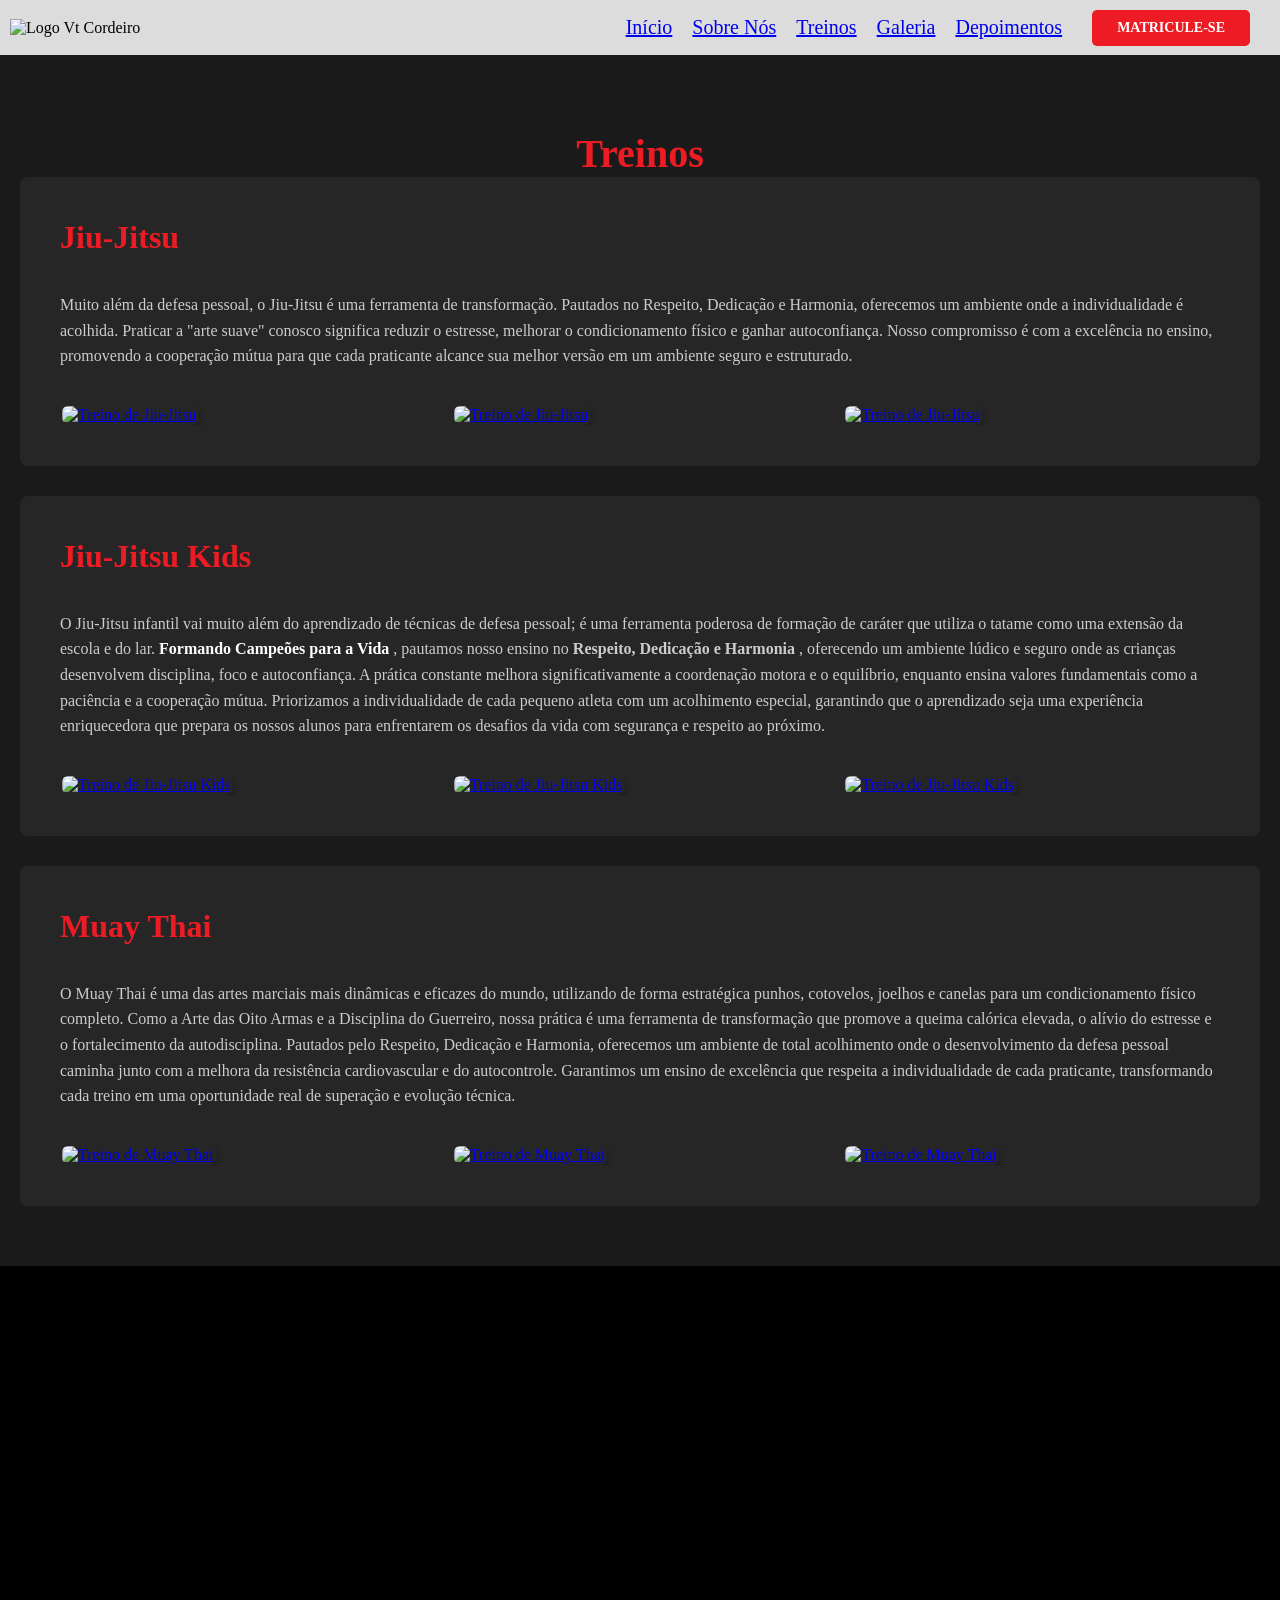
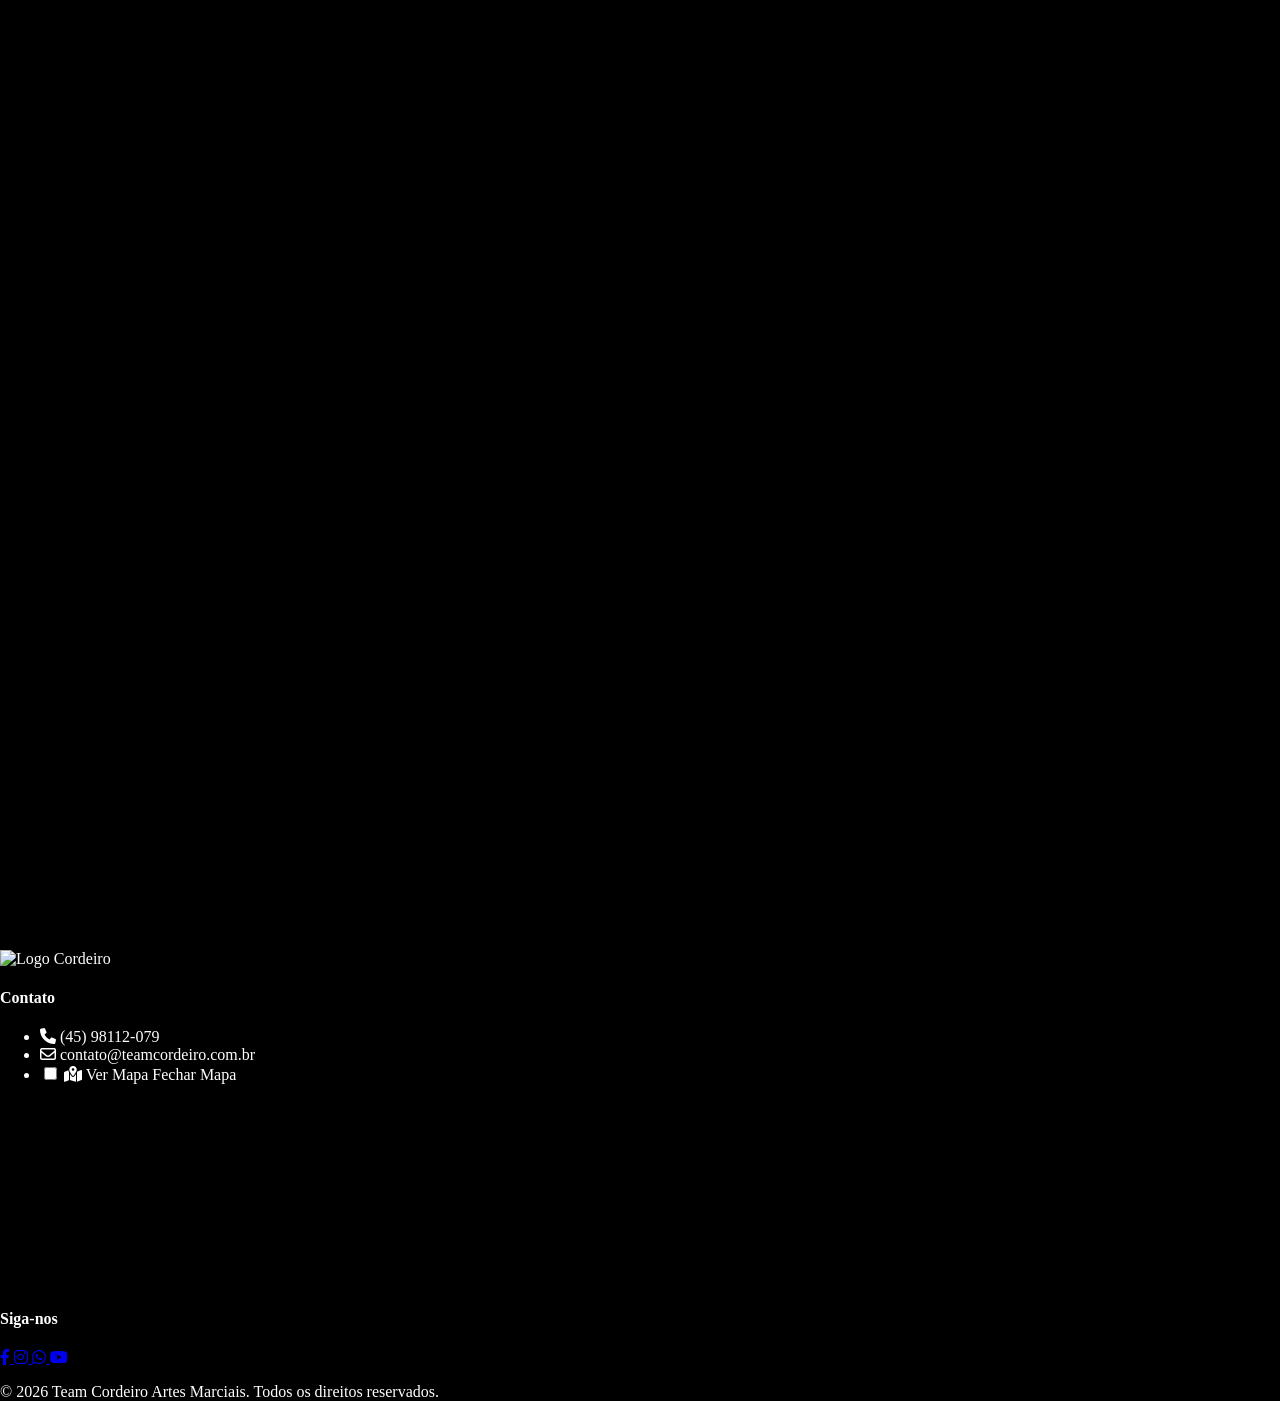
==== page/treinos.html @ 58fad4c8 "guardar" ====
<!DOCTYPE html>
<html lang="en">

<head>
    <meta charset="UTF-8">
    <meta name="viewport" content="width=device-width, initial-scale=1.0">
    <title>Cordeiro Artes Marciais | Jiu-Jitsu & Muay Thai</title>
    <link rel="stylesheet" href="../css/style.css">
    <link rel="stylesheet" href="../css/reset.css">
    <link rel="stylesheet" href="../css/header.css">
    <link rel="stylesheet" href="../css/Footer.css">
    <link rel="stylesheet" href="https://cdn.jsdelivr.net/npm/bootstrap-icons@1.13.1/font/bootstrap-icons.min.css">
    <link rel="stylesheet" href="https://cdnjs.cloudflare.com/ajax/libs/font-awesome/6.0.0-beta3/css/all.min.css">
</head>


<body>
    <header class="header">
        <div class="logo">
            <img class="logo-pc" src="../css/imag/logo-sinfondo-horizontal.png" alt="Logo Vt Cordeiro">
            <img class="logo-mobile" src="../css/imag/logo-sinfondo.png" alt="">
        </div>
        <a href="https://docs.google.com/forms/d/e/1FAIpQLSfif3gMCPTQ-SCYz8BSiuObD-jfF6Jff7Tzp3gYptT61HIIng/viewform?usp=header"
            target="_blank" class="btn-matricula btn-matricula-mobile">Matricule-se</a>
        <button class="menu-open" id="menu"><i class="bi bi-list"></i></button>
        <nav class="nav">
            <button class="menu-close" id="menu-close"><i class="bi bi-x-circle-fill"></i></button>
            <ul class="menu">
                <li><a href="../index.html">Início</a></li>
                <li><a href="sobre-nos.html">Sobre Nós</a>
                    <ul class="sub-menu">
                        <li><a href="sobre-nos.html#historia">História</a></li>
                        <li><a href="sobre-nos.html#profesores">Professores</a></li>
                    </ul>
                </li>
                <li><a href="treinos.html">Treinos</a>
                    <ul class="sub-menu">
                        <li><a href="treinos.html#jiujitsu">Jiu-Jitsu</a></li>
                        <li><a href="treinos.html#jiujitsu-kids">Jiu-Jitsu Kids</a></li>
                        <li><a href="treinos.html#muay-thai">Muay Thai</a></li>
                    </ul>
                </li>
                <li><a href="galeria.html">Galeria</a></li>
                <li><a href="depoimentos.html">Depoimentos</a></li>
            </ul>
            <a href="https://docs.google.com/forms/d/e/1FAIpQLSfif3gMCPTQ-SCYz8BSiuObD-jfF6Jff7Tzp3gYptT61HIIng/viewform?usp=header"
                target="_blank" class="btn-matricula">Matricule-se</a>
        </nav>
    </header>

    <section id="treinos">
        <h2 class="treino-titulo">Treinos</h2>

        <div id="jiujitsu" class="aula-contenedor">
            <h3>Jiu-Jitsu</h3>
            <p>Muito além da defesa pessoal, o Jiu-Jitsu é uma ferramenta de transformação. Pautados no Respeito,
                Dedicação e Harmonia, oferecemos um ambiente onde a individualidade é acolhida. Praticar a "arte suave"
                conosco significa reduzir o estresse, melhorar o condicionamento físico e ganhar autoconfiança. Nosso
                compromisso é com a excelência no ensino, promovendo a cooperação mútua para que cada praticante alcance
                sua melhor versão em um ambiente seguro e estruturado.</p>
            <div class="galeria-aulas">
                <a href="galeria.html" class="enlace-foto-galeria">
                    <img src="../css/imag/adultos1.jpeg" alt="Treino de Jiu-Jitsu">
                    <div class="overlay-click"><span>Ver Galería</span></div>
                </a>
                <a href="galeria.html" class="enlace-foto-galeria">
                    <img src="../css/imag/adulto2.jpeg" alt="Treino de Jiu-Jitsu">
                    <div class="overlay-click"><span>Ver Galería</span></div>
                </a>
                <a href="galeria.html" class="enlace-foto-galeria">
                    <img src="../css/imag/adulto7.jpeg" alt="Treino de Jiu-Jitsu">
                    <div class="overlay-click"><span>Ver Galería</span></div>
                </a>
            </div>
        </div>

        <div id="jiujitsu-kids" class="aula-contenedor">
            <h3>Jiu-Jitsu Kids</h3>
            <p>O Jiu-Jitsu infantil vai muito além do aprendizado de técnicas de defesa pessoal; é uma ferramenta
                poderosa de formação de caráter que utiliza o tatame como uma extensão da escola e do lar.
                <strong>Formando
                    Campeões para a Vida </strong>, pautamos nosso ensino no <b>Respeito, Dedicação e Harmonia </b>,
                oferecendo um ambiente
                lúdico e seguro onde as crianças desenvolvem disciplina, foco e autoconfiança. A prática constante
                melhora significativamente a coordenação motora e o equilíbrio, enquanto ensina valores fundamentais
                como a paciência e a cooperação mútua. Priorizamos a individualidade de cada pequeno atleta com um
                acolhimento especial, garantindo que o aprendizado seja uma experiência enriquecedora que prepara os
                nossos alunos para enfrentarem os desafios da vida com segurança e respeito ao próximo.
            </p>
            <div class="galeria-aulas">
                <a href="galeria.html" class="enlace-foto-galeria">
                    <img src="../css/imag/kids5.jpeg" alt="Treino de Jiu-Jitsu Kids">
                    <div class="overlay-click"><span>Ver Galería</span></div>
                </a>
                <a href="galeria.html" class="enlace-foto-galeria">
                    <img src="../css/imag/kids2.jpeg" alt="Treino de Jiu-Jitsu Kids">
                    <div class="overlay-click"><span>Ver Galería</span></div>
                </a>
                <a href="galeria.html" class="enlace-foto-galeria">
                    <img src="../css/imag/kids1.jpeg" alt="Treino de Jiu-Jitsu Kids">
                    <div class="overlay-click"><span>Ver Galería</span></div>
                </a>
            </div>
        </div>

        <div id="muay-thai" class="aula-contenedor">
            <h3>Muay Thai</h3>
            <p>O Muay Thai é uma das artes marciais mais dinâmicas e eficazes do mundo, utilizando de forma estratégica
                punhos, cotovelos, joelhos e canelas para um condicionamento físico completo. Como a Arte das Oito Armas
                e a Disciplina do Guerreiro, nossa prática é uma ferramenta de transformação que promove a queima
                calórica elevada, o alívio do estresse e o fortalecimento da autodisciplina. Pautados pelo Respeito,
                Dedicação e Harmonia, oferecemos um ambiente de total acolhimento onde o desenvolvimento da defesa
                pessoal caminha junto com a melhora da resistência cardiovascular e do autocontrole. Garantimos um
                ensino de excelência que respeita a individualidade de cada praticante, transformando cada treino em uma
                oportunidade real de superação e evolução técnica.</p>
            <div class="galeria-aulas">
                <a href="galeria.html" class="enlace-foto-galeria">
                    <img src="../css/imag/muay1.jpeg" alt="Treino de Muay Thai">
                    <div class="overlay-click"><span>Ver Galería</span></div>
                </a>
                <a href="galeria.html" class="enlace-foto-galeria">
                    <img src="../css/imag/muay1 (2).jpeg" alt="Treino de Muay Thai">
                    <div class="overlay-click"><span>Ver Galería</span></div>
                </a>
                <a href="galeria.html" class="enlace-foto-galeria">
                    <img src="../css/imag/muay3.jpeg" alt="Treino de Muay Thai">
                    <div class="overlay-click"><span>Ver Galería</span></div>
                </a>
            </div>
        </div>
    </section>

    <footer class="footer-principal">
        <div class="footer-grid">
            <div class="footer-col">
                <!-- Sello de Calidad Animado -->
                <div class="selo-wrapper">
                    <svg viewBox="0 0 200 200" class="selo-text-svg">
                        <path id="circlePath" d="M 100, 100 m -75, 0 a 75,75 0 1,1 150,0 a 75,75 0 1,1 -150,0"
                            fill="transparent" />
                        <text>
                            <textPath xlink:href="#circlePath">
                                • Cordeiro Artes Marciais • Jiu-jitsu & Muay Thai
                            </textPath>
                        </text>
                    </svg>
                    <div class="selo-logo-centro">
                        <img src="../css/imag/logo-sinfondo.png" alt="Logo Cordeiro">
                    </div>
                </div>
            </div>
            <div class="footer-col">
                <h4>Contato</h4>
                <ul class="lista-contacto">
                    <li><i class="fas fa-phone"></i> (45) 98112-079</li>
                    <li><i class="far fa-envelope"></i> contato@teamcordeiro.com.br</li>
                    <li>
                        <div class="mapa-interactivo">
                            <input type="checkbox" id="check-mapa" class="mapa-check">

                            <label for="check-mapa" class="btn-mapa-toggle">
                                <i class="fas fa-map-marked-alt"></i>
                                <span class="txt-abrir">Ver Mapa</span>
                                <span class="txt-cerrar">Fechar Mapa</span>
                            </label>

                            <div class="mapa-desplegable">
                                <iframe
                                    src="https://www.google.com/maps/embed?pb=!1m18!1m12!1m3!1d3620.8443560590833!2d-53.4619!3d-24.9572!2m3!1f0!2f0!3f0!3m2!1i1024!2i768!4f13.1!3m3!1m2!1s0x0%3A0x0!2zMjTCsDU3JzI1LjkiUyA1M8KwMjcnNDIuOCJX!5e0!3m2!1spt-BR!2sbr!4v1711545600000!5m2!1spt-BR!2sbr"
                                    width="100%" height="200" style="border:0;" allowfullscreen="" loading="lazy">
                                </iframe>
                            </div>
                    </li>
                </ul>
            </div>

            <div class="footer-col">
                <h4>Siga-nos</h4>
                <div class="redes-sociales-iconos">
                    <a href="https://www.facebook.com" target="_blank" class="social-icon fb" title="Facebook">
                        <i class="fab fa-facebook-f"></i>
                    </a>
                    <a href="https://www.instagram.com/cordeiro_artes_marciais?utm_source=ig_web_button_share_sheet&igsh=ZDNlZDc0MzIxNw=="
                        target="_blank" class="social-icon ig" title="Instagram">
                        <i class="fab fa-instagram"></i>
                    </a>
                    <a href="https://wa.me/554598112079" target="_blank" class="social-icon wa" title="WhatsApp">
                        <i class="fab fa-whatsapp"></i>
                    </a>
                    <a href="https://www.youtube.com" target="_blank" class="social-icon yt" title="YouTube">
                        <i class="fab fa-youtube"></i>
                    </a>
                </div>
            </div>
        </div>

        </div>
        <div class="footer-bottom">
            <p>© 2026 Team Cordeiro Artes Marciais. Todos os direitos reservados.</p>
        </div>
    </footer>
    <div id="visor-imagenes" class="visor-oculto">
        <span class="cerrar-visor">&times;</span>
        <div id="contenedor-contenido-ampliado"></div>
    </div>

    <script src="../javaScript.js"></script>
</body>

</html>
---- css/style.css ----
html,
body {
    margin: 0;
    padding: 0;
    width: 100%;
    height: 100%;
}

body {
    background-color: #000;
    color: #fff;
}

/* Importação no topo do seu style.css */
@import url('https://fonts.googleapis.com/css2?family=Montserrat:wght@300;700&display=swap');

/* hero */
.hero-alinhado {
    position: relative;
    width: 100%;
    height: 90vh;
    /* Mantém a altura da seção */
    display: flex;
    flex-direction: column;
    justify-content: flex-start;
    /* Alinha o conteúdo ao topo */
    align-items: center;
    text-align: center;
    overflow: hidden;
    color: #ffffff;

    /* VARIÁVEL DE OPACIDADE (Ajuste o quanto escuro você quer) */
    --opacidad-negro: 0.6;
    /* 0.0 é totalmente transparente, 1.0 é totalmente preto */

    /* Define a imagem de fundo diretamente no container */
    background-image: linear-gradient(rgba(0, 0, 0, var(--opacidad-negro)),
            rgba(0, 0, 0, var(--opacidad-negro))),
        url("../css/imag/header-foto2.jpeg");
    /* Caminho da sua imagem */

    background-size: cover;
    background-position: center bottom;
    /* Centraliza a imagem e ALINHA O FUNDO COM O RODAPÉ */
    background-repeat: no-repeat;
}

/* Garante que o conteúdo fique no topo */
.hero-alinhado .hero-content {
    position: relative;
    z-index: 2;
    /* Fica acima do gradiente */
    padding: 10px;
    margin-top: 40px;
    /* Ajuste manual para descer os textos do topo da janela */
}

.hero h1 {
    font-size: 3.5rem;
    /* Título bem grande */
    font-weight: 700;
    text-transform: uppercase;
    margin-bottom: 1rem;
    margin: 0 20px;
    color: white;
    text-shadow: 2px 2px 10px rgba(0, 0, 0, 0.8);
}


.hero p {
    font-size: 1.25rem;
    margin-bottom: 2rem;
    margin-top: 10px;
}

/* Estilo do botão (Mantém o seu original) */
.btn-secondary {
    background-color: transparent;
    color: white;
    border: 2px solid white;
    padding: 12px 30px;
    border-radius: 5px;
    text-decoration: none;
    font-weight: bold;
    text-transform: uppercase;
    font-size: 16px;
    transition: all 0.3s ease;
    display: inline-block;
}

.btn-secondary:hover {
    background-color: #ed1c24;
    color: white;
    border: 2px solid #ed1c24;
}

.btns {
    margin-top: 30px;
}

/* Estilos para la sección de Aulas */
#treinos {
    padding: 30px 20px;
    background-color: #1a1a1a;
    color: #fff;
}

#treinos h2 {
    text-align: center;
    font-size: 2.5rem;
    margin-bottom: 0px;
    color: #ed1c24;
}

.treino-titulo {
    margin-bottom: 50px;
    margin-top: 100px;
}

.aula-contenedor {
    background-color: #262626;
    padding: 10px 40px 40px 40px;
    margin-bottom: 30px;
    border-radius: 8px;
    display: flex;
    flex-direction: column;
}

.aula-contenedor h3 {
    font-size: 2rem;
    color: #ed1c24;
    margin-bottom: 20px;
}

.aula-contenedor p {
    font-size: 1rem;
    line-height: 1.6;
    color: #ccc;
    margin-bottom: 15px;
}

.aula-contenedor p strong {
    color: #fff;
}

/* =========================================
   GALERIA DE FOTOS (AULAS)
   ========================================= */
.galeria-aulas {
    display: grid;
    grid-template-columns: repeat(auto-fit, minmax(150px, 1fr));
    /* Reduzido para fotos menores */
    gap: 15px;
    margin-top: 20px;
    order: 1;
}

.galeria-aulas img {
    width: 100%;
    /* Reduzido para fotos menores */
    height: auto;
    aspect-ratio: 3 / 2;
    /* Define uma proporção de câmera padrão, evitando cortes excessivos */
    object-fit: cover;
    /* Garante que a imagem preencha o espaço sem distorcer */
    border-radius: 8px;
    border: 2px solid transparent;
    transition: transform 0.4s ease, border-color 0.4s ease;
    cursor: pointer;
    box-shadow: 0 4px 6px rgba(0, 0, 0, 0.3);
}

.galeria-aulas img:hover {
    transform: scale(1.05);
    border-color: #ed1c24;
    z-index: 2;
    position: relative;
}

/* Estilos para o link com overlay na galeria */
.enlace-foto-galeria {
    position: relative;
    display: block;
    overflow: hidden;
    border-radius: 8px;
}

.overlay-click {
    position: absolute;
    top: 0;
    left: 0;
    width: 100%;
    height: 100%;
    background: rgba(237, 28, 36, 0.7);
    display: flex;
    justify-content: center;
    align-items: center;
    opacity: 0;
    transition: opacity 0.3s ease;
}

.enlace-foto-galeria:hover .overlay-click {
    opacity: 1;
}

.overlay-click span {
    color: #fff;
    font-weight: bold;
    text-transform: uppercase;
    font-size: 0.7rem;
    border: 1px solid #fff;
    padding: 4px 8px;
}

/* =========================================
   ESTILOS DEL VISOR CENTRADO (LIGHTBOX)
   ========================================= */
#visor-imagenes {
    position: fixed;
    top: 0;
    left: 0;
    width: 100%;
    height: 100%;
    background-color: rgba(0, 0, 0, 0.9);
    /* Fondo muy oscuro */
    z-index: 9999;
    /* Por encima de todo */
    display: flex;
    justify-content: center;
    align-items: center;

    /* Animación de entrada */
    opacity: 0;
    pointer-events: none;
    transition: opacity 0.4s ease;
}

/* Clase que se activa con JS para mostrarlo */
#visor-imagenes.activo {
    opacity: 1;
    pointer-events: auto;
}

#visor-imagenes img {
    max-width: 90%;
    max-height: 90vh;
    border-radius: 8px;
    box-shadow: 0 0 30px rgba(237, 28, 36, 0.4);
    /* Brillo rojo alrededor de la foto */

    /* Efecto de zoom al abrir */
    transform: scale(0.8);
    transition: transform 0.4s cubic-bezier(0.25, 0.46, 0.45, 0.94);
}

#visor-imagenes.activo img {
    transform: scale(1);
}

.cerrar-visor {
    position: absolute;
    top: 20px;
    right: 40px;
    color: #fff;
    font-size: 50px;
    font-weight: bold;
    cursor: pointer;
    transition: color 0.3s ease;
}

.cerrar-visor:hover {
    color: #ed1c24;
}

/* RESPONSIVIDADE */
@media (max-width: 480px) {

    .galeria-aulas {
        grid-template-columns: 1fr;
    }
}

/* =========================================
   ESTILOS GERAIS DA SEÇÃO SOBRE NÓS
   ========================================= */

#sobre-nos {
    padding: 60px 20px;
    background-color: #000;
    color: #fff;
    text-align: center;
    background-image: url('./imag/fondo-sobre-nos.png');
    background-size: cover;
    background-position: center;
    position: relative;
}

#sobre-nos::before {
    content: '';
    position: absolute;
    top: 0;
    left: 0;
    width: 100%;
    height: 100%;
    background-color: rgba(0, 0, 0, 0.7);
    z-index: 0;
}

#sobre-nos>* {
    position: relative;
    z-index: 1;
}

#sobre-nos h2 {
    font-size: 2.5rem;
    color: #ed1c24;
    /* Vermelho da marca */
    margin-bottom: 10px;
}

.intro-sobre {
    font-size: 1.1rem;
    color: #ccc;
    margin-bottom: 50px;
    max-width: 600px;
    margin-left: auto;
    margin-right: auto;
}

/* =========================================
   HISTORIA BOX (Con efecto de cambio de fondo)
   ========================================= */
.historia-box {
    background-color: transparent;
    padding: 40px;
    margin-bottom: 0px;
    width: 100%;
    max-width: 1000px;
    margin-left: auto;
    margin-right: auto;
    box-sizing: border-box;
    /* Garante que o padding não aumente a largura total do box */

}

.historia-box h3 {
    font-size: 2rem;
    color: #fff;
    margin-bottom: 0px;
    text-align: left;
}

/* El título cambia a blanco para que se lea bien sobre el fondo rojo */
.historia-box:hover h3 {
    color: #ed1c24;
    /* Mantém o título vermelho para contraste */
    cursor: pointer;
}

.historia-box p {
    font-size: 1rem;
    line-height: 1.8;
    color: #ccc;
    margin-bottom: 0;
    padding-bottom: 0;
    text-align: justify;
    transition: all 0.5s ease;
}

/* El texto se vuelve blanco puro y más nítido en el hover */
.historia-box:hover p {
    color: #fff;
}

main {
    margin-top: 50px;
}


/* =========================================
   CONTAINER E CARDS COM EFEITO HOVER
   ========================================= */
.container-hover {
    width: 100%;
    max-width: 1000px;
    /* Largura máxima do container */
    position: relative;
    display: flex;
    justify-content: space-between;
    /* Espaçamento entre os cards */
    gap: 30px;
    /* Distância entre os cards */
    margin: 0 auto;
    /* Centraliza o container */
}

.card-hover {
    position: relative;
    cursor: pointer;
    flex: 1;
    /* Faz os cards dividirem o espaço igualmente */
    min-width: 300px;
    /* Largura mínima do card */
}

.card-hover .face-hover {
    width: 100%;
    height: 200px;
    /* Altura de cada face */
    transition: 0.5s;
    border-radius: 8px;
    /* Bordes suaves modernos */
    overflow: hidden;
    /* Garante que o conteúdo não saia */
}

/* --- FACE 1: O LADO QUE APARECE PRIMEIRO --- */
.card-hover .face-hover.face1 {
    position: relative;
    background: #fff;
    /* Preto profundo para contraste */
    display: flex;
    justify-content: center;
    align-items: center;
    z-index: 1;
    transform: translateY(100px);
    /* Posição inicial (deslocada) */
    box-shadow: 0 10px 30px rgba(0, 0, 0, 0.5);
}

/* EFEITO AO PASSAR O MOUSE (FACE 1 SOBE) */
.card-hover:hover .face-hover.face1 {
    background: #fff;
    /* Branco */
    transform: translateY(0);
}

.card-hover .face-hover.face1 .content-hover {
    opacity: 0.9;
    /* Opacidade inicial (apagado) */
    transition: 0.5s;
    width: 100%;
}

.card-hover:hover .face-hover.face1 .content-hover {
    opacity: 1;
    /* Opacidade total no hover */
}

/* Estilos para o Ícone/Imagem na FACE 1 */
.icone-box {
    width: 100%;
    height: 100px;
    /* Espaço para o ícone */
    margin-bottom: 10px;
    display: flex;
    justify-content: center;
    align-items: center;
}

/* APLICAÇÃO DAS IMAGENS EXCLUSIVAS */
.box-missao {
    background-image: url("./imag/missao.png");
    /*  foto de Missão */
    background-size: contain;
    /* Mostra a imagem inteira sem cortar */
    background-position: center;
    background-repeat: no-repeat;
}

.box-visao {
    background-image: url("./imag/visao.png");
    /* foto de Visão */
    background-size: contain;
    background-position: center;
    background-repeat: no-repeat;
}

.box-valores {
    background-image: url("./imag/valores.png");
    /* foto de Valores */
    background-size: contain;
    background-position: center;
    background-repeat: no-repeat;
}

.card-hover .face-hover.face1 .content-hover h3 {
    margin: 10px 0 0;
    padding: 0;
    color: #333;
    text-align: center;
    font-size: 1.5rem;
    text-transform: uppercase;
}


/* --- FACE 2: O LADO QUE SURGE NO HOVER --- */
.card-hover .face-hover.face2 {
    position: relative;
    background: #ed1c24;
    /* Fundo vermelho */
    display: flex;
    justify-content: center;
    align-items: center;
    padding: 20px;
    box-sizing: border-box;
    box-shadow: 0 20px 50px rgba(0, 0, 0, 0.8);
    transform: translateY(-100px);
    /* Posição inicial (deslocada) */
}

/* EFEITO AO PASSAR O MOUSE (FACE 2 DESCE) */
.card-hover:hover .face-hover.face2 {
    transform: translateY(0);
}

.card-hover .face-hover.face2 .content-hover p {
    margin: 0;
    padding: 0;
    color: #fff;
    /* Texto branco para leitura no vermelho */
    font-size: 0.9rem;
    line-height: 1.5;
}

/* Estilo do Botão na FACE 2 (Seu estilo original) */
.btn-detalhes {
    margin: 15px 0 0;
    display: inline-block;
    text-decoration: none;
    font-weight: 900;
    color: #ed1c24;
    padding: 8px 20px;
    border: 2px solid #fff;
    text-transform: uppercase;
    font-size: 0.8rem;
    transition: 0.3s;
}

.btn-detalhes:hover {
    background-color: #fff;
    color: #ed1c24;
}

/* Estilos para la sección de Profesores */
#profesores {
    padding: 60px 20px;
    background-color: #1a1a1a;
    color: #fff;
}

#profesores h2 {
    text-align: center;
    font-size: 2.5rem;
    color: #ed1c24;
    margin-bottom: 50px;
}

.profesores-contenedor {
    display: flex;
    flex-wrap: wrap;
    gap: 30px;
    justify-content: center;
    max-width: 1400px;
    margin: 0 auto;
}

.profesor-card {
    position: relative;
    flex-basis: 320px;
    height: 350px;
    border-radius: 12px;
    overflow: hidden;
    background-color: #000;
    cursor: pointer;
}

.profesor-card img {
    width: 100%;
    height: 100%;
    object-fit: cover;
    transition: transform 0.5s ease, opacity 0.5s ease;
}

.info-overlay {
    position: absolute;
    bottom: 0;
    left: 0;
    width: 100%;
    height: 100%;
    background: linear-gradient(transparent, rgba(0, 0, 0, 0.9));
    color: white;
    display: flex;
    flex-direction: column;
    justify-content: flex-end;
    padding: 20px;
    box-sizing: border-box;
    transform: translateY(100%);
    transition: transform 0.4s cubic-bezier(0.25, 0.46, 0.45, 0.94);
}

.profesor-card:hover .info-overlay {
    transform: translateY(0);
}

.profesor-card:hover img {
    transform: scale(1.05);
    opacity: 0.6;
}

.info-overlay h3 {
    font-size: 1.3rem;
    color: #ed1c24;
    margin: 0 0 10px 0;
}

.info-overlay p {
    font-size: 0.95rem;
    line-height: 1.6;
    color: #fff;
    margin: 0;
}


@media (max-width: 678   
ZS\ XDOUUU6O[UOOPUOUYTPPOUOUOPYUYPUOUOUOUUpx) {

    .treino-titulo {

        margin-top: 50px;
    }

    .hero-content {
        margin-top: 20px;
    }

    .hero h1 {
        font-size: 3rem;
    }

    .box-missao,
    .box-visao,
    .box-valores {
        display: flex;
        flex-direction: column;
        align-items: center;
        justify-content: center;
        height: 150px;
    }

    .depoimentos {
        margin-top: 100px;
    }

    .depoimentos h2 {
        text-align: center;
        margin-bottom: 40px;
        font-size: 2rem;
        color: #ed1c24;
        margin: 0 0 10px 0;
    }

    .depoimentos h2:hover {
        color: #FFF;
        cursor: pointer;
    }

    .instagram-media {
        max-width: 540px;
        width: 100%;
        margin-left: 30px;
    }

}
---- css/header.css ----
/* Container Principal */
.header{
    display: flex;
    align-items: center;
    padding: 0px;
    background-color: #ecececec; /* Ou a cor do seu fundo */
    justify-content: space-between;
    color: #000; /* Garante que o texto do header seja preto */
    position: absolute;
    top: 0;
    left: 0;
    width: 100%;
    z-index: 1000;
    box-shadow: 0 2px 5px rgba(0,0,0,0.1);
}

.nav{
    display: flex;
    align-items: center;
    justify-content: space-between;
    gap: 30px; /* Distância entre a lista de links e o botão */
}

.menu {
    display: flex;
    list-style: none;
    gap: 20px; /* Distância entre Início, Sobre Nós, etc */}


.menu a {
position: relative;
padding-bottom: 5px; /* Espaço para o sublinhado não sobrepor o texto */
transition: color 0.3s ease;
font-size: 20px;
}

.menu a:hover {
    color: #ed1c24; /* Vermelho padrão da marca */
}

.menu a::after {
    content: '';
    position: absolute;
    width: 100%;
    height: 2px;
    bottom: 0;
    left: 0;
    background-color: #ed1c24;
    transform: scaleX(0);
    transform-origin: bottom left;
    transition: transform 0.3s ease-out;
}

.menu a:hover::after {
    transform: scaleX(1);
}


/* Estilo do Botão Matricule-se */
.btn-matricula {
    background-color: #ed1c24; /* Vermelho do seu logo */
    color: white;
    padding: 10px 25px;
    margin-right: 30px;
    border-radius: 5px;
    text-decoration: none;
    font-weight: bold;
    text-transform: uppercase;
    font-size: 14px;
    transition: background 0.3s ease;
}

.btn-matricula:hover {
    background-color: #000;
    color: #fff;
}

.btn-matricula.btn-matricula-mobile {
    display: none; /* Esconde o botão de matrícula em desktops */
}
.logo img {
    max-width: 20rem;
    margin-left: 10px;
    margin-top: 5px;
    margin-bottom: 5px;
}
.logo-mobile {
    display: none;
}

.menu-open, .menu-close {
    display: none;
}

/* Estilo do elemento pai (li) do sub-menu */
.menu li {
    position: relative;
}

/* Sub-menú oculto por padrão */
.sub-menu {
    display: none;
    position: absolute;
    top: 100%;
    left: 0;
    flex-direction: column;
    background-color: #ffffff;
    border-radius: 5px;
    list-style: none;
    padding: 10px 0;
    margin-top: 5px;
    min-width: 200px;
    box-shadow: 0 4px 6px rgba(0, 0, 0, 0.1);
    z-index: 1000;
}

/* Mostrar sub-menú ao passar o mouse */
.menu li:hover .sub-menu {
    display: flex;
}

/* Estilo dos links do sub-menu */
.sub-menu li {
    padding: 0;
}

.sub-menu a {
    padding: 12px 20px;
    color: #000;
    font-size: 16px;
    text-decoration: none;
    display: block;
    transition: background-color 0.3s ease, color 0.3s ease;
}

.sub-menu a:hover {
    background-color: #ed1c24;
    color: white;
}

.btn-menu {
    display: none; /* Esconde o botão em telas maiores */
    background-color: transparent;
    cursor: pointer;
}

@media (max-width: 768px) {
     .menu-open {
        display: block;
        font-size: 2rem;
        color: #1c1c1c;
        margin-right: 20px;
    }

    .logo .logo-mobile {
        display: block;
        height: 60px;
        margin-left: 15px;
    }
    .logo-pc {
        display: none;
    }

    .nav {
        display: flex; /* Cambiamos a flex para manejar el contenido interno */
        flex-direction: column;
        position: fixed; /* Cambiado de absolute a fixed para cubrir toda la pantalla */
        top: 0;
        right: -100%; /* Totalmente escondido a la derecha */
        width: 50%; /* Ocupa el 50% del ancho */
        height: 100vh;
        background-color: #1c1c1c;
        padding: 80px 40px;
        transition: right 0.4s ease; /* Animación de deslizamiento */
        z-index: 2000;
        box-shadow: -5px 0 15px rgba(0,0,0,0.5);
    }

    .nav.visible {
        right: 0; /* Desliza el menú a la vista */
    }

    .menu-close {
        display: block;
        position: absolute;
        top: 20px;
        right: 20px;
        font-size: 2rem;
        color: #fff;
    }
    .menu {
        flex-direction: column;
        gap: 25px; /* Aumenta el espacio entre los enlaces en el menú móvil */
    }

    .menu a {
        color: #fff;
        font-size: 1.5rem; /* Aumenta el tamaño de los enlaces en el menú móvil */
    }

   
    /* Ajustes para o sub-menu no mobile */
    .sub-menu {
        position: static; /* Cambia de absoluto a estático para que empuje los elementos hacia abajo */
        background-color: transparent;
        box-shadow: none;
        min-width: auto;
        padding: 5px 0 5px 20px; /* Indentación para que se vea que es un nivel inferior */
    }

    .sub-menu a {
        color: #bbb !important; /* Texto gris claro para diferenciarlo del menú principal */
        font-size: 1.1rem;
        padding: 8px 0;
    }

    .btn-matricula {
        display: none; /* Esconde o botão em telas maiores */
    }

    .btn-matricula.btn-matricula-mobile {
        display: block; /* Ahora es visible en móvil */
        margin-right: 0; /* Quitamos el margen lateral de escritorio */
        padding: 8px 12px; /* Más pequeño para móviles */
        font-size: 11px; /* Fuente reducida */
        white-space: nowrap; /* Evita que el texto se rompa en dos líneas */
    }

}
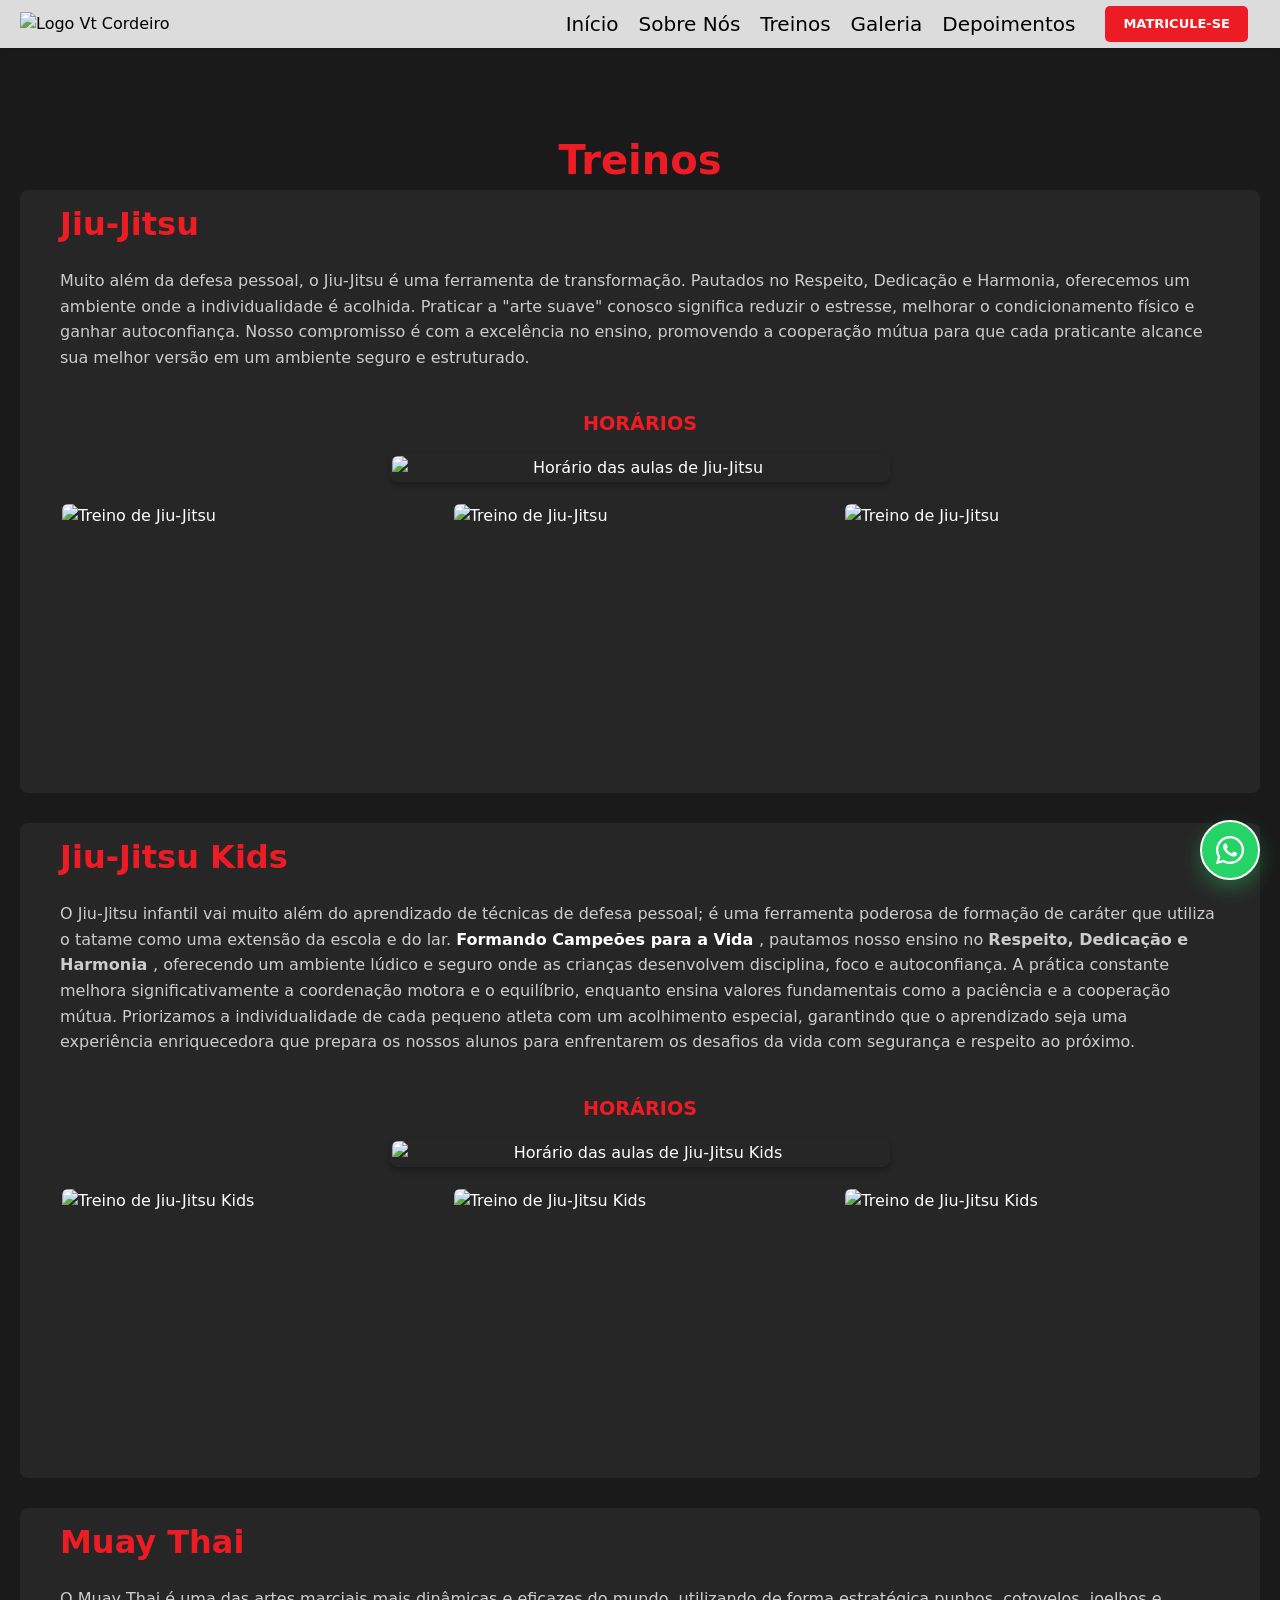
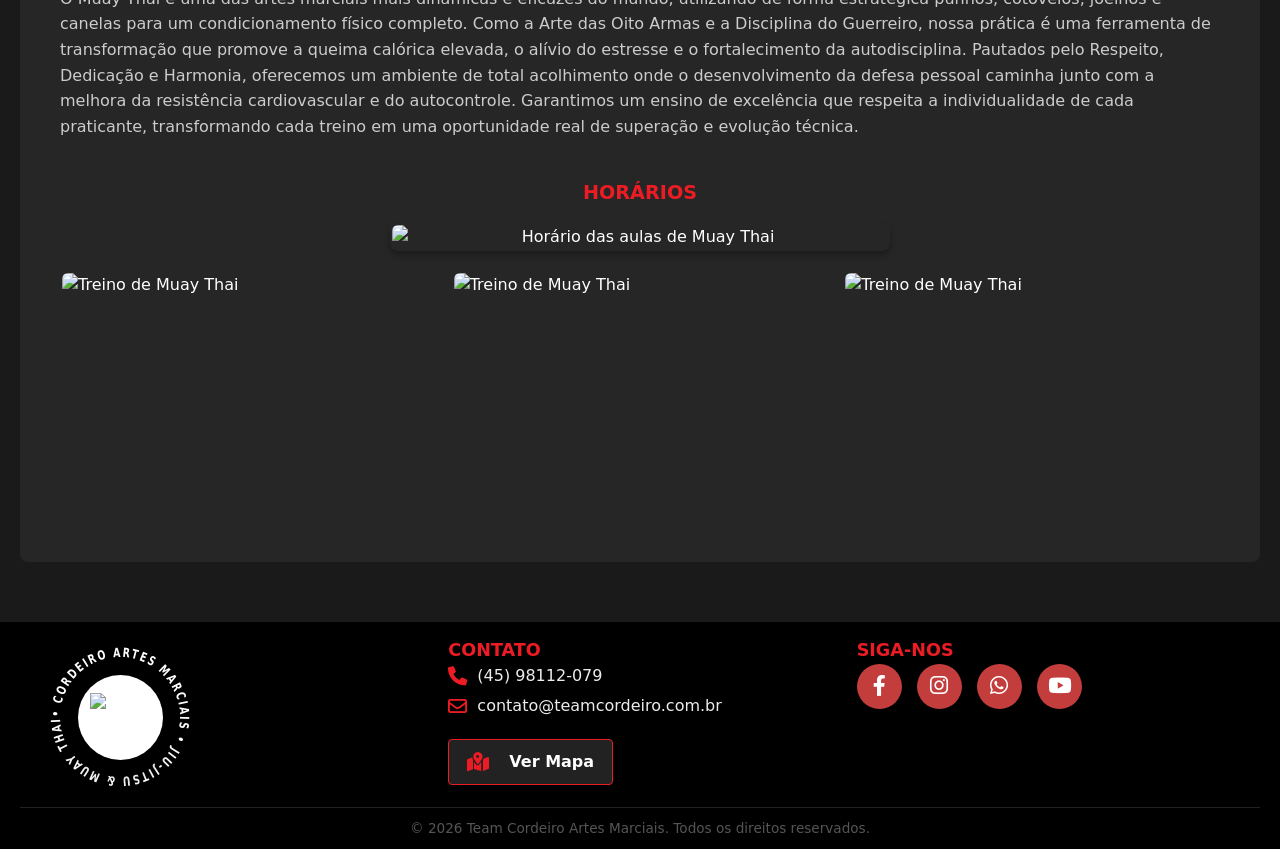
==== commit ac488b6a: "Actualizar sitio web y secciones de galería, testimonios y entrenamientos" ====
--- a/page/treinos.html
+++ b/page/treinos.html
@@ -15,6 +15,9 @@
 
 
 <body>
+    <a href="https://wa.me/554598112079" target="_blank" class="whatsapp-flotante" title="Fale conosco no WhatsApp">
+        <i class="fab fa-whatsapp"></i>
+    </a>
     <header class="header">
         <div class="logo">
             <img class="logo-pc" src="../css/imag/logo-sinfondo-horizontal.png" alt="Logo Vt Cordeiro">
@@ -72,6 +75,11 @@
                     <div class="overlay-click"><span>Ver Galería</span></div>
                 </a>
             </div>
+
+            <div class="horario-container">
+                <h4>Horários</h4>
+                <img src="../css/imag/horario-jiujitsu.jpeg" alt="Horário das aulas de Jiu-Jitsu" class="horario-img">
+            </div>
         </div>
 
         <div id="jiujitsu-kids" class="aula-contenedor">
@@ -101,6 +109,11 @@
                     <div class="overlay-click"><span>Ver Galería</span></div>
                 </a>
             </div>
+
+            <div class="horario-container">
+                <h4>Horários</h4>
+                <img src="../css/imag/horario-kids.jpeg" alt="Horário das aulas de Jiu-Jitsu Kids" class="horario-img">
+            </div>
         </div>
 
         <div id="muay-thai" class="aula-contenedor">
@@ -127,6 +140,11 @@
                     <div class="overlay-click"><span>Ver Galería</span></div>
                 </a>
             </div>
+
+            <div class="horario-container">
+                <h4>Horários</h4>
+                <img src="../css/imag/horario-muaythai.jpeg" alt="Horário das aulas de Muay Thai" class="horario-img">
+            </div>
         </div>
     </section>
 
@@ -139,7 +157,7 @@
                         <path id="circlePath" d="M 100, 100 m -75, 0 a 75,75 0 1,1 150,0 a 75,75 0 1,1 -150,0"
                             fill="transparent" />
                         <text>
-                            <textPath xlink:href="#circlePath">
+                            <textPath xlink:href="#circlePath" textLength="470" lengthAdjust="spacingAndGlyphs">
                                 • Cordeiro Artes Marciais • Jiu-jitsu & Muay Thai
                             </textPath>
                         </text>
@@ -166,7 +184,7 @@
 
                             <div class="mapa-desplegable">
                                 <iframe
-                                    src="https://www.google.com/maps/embed?pb=!1m18!1m12!1m3!1d3620.8443560590833!2d-53.4619!3d-24.9572!2m3!1f0!2f0!3f0!3m2!1i1024!2i768!4f13.1!3m3!1m2!1s0x0%3A0x0!2zMjTCsDU3JzI1LjkiUyA1M8KwMjcnNDIuOCJX!5e0!3m2!1spt-BR!2sbr!4v1711545600000!5m2!1spt-BR!2sbr"
+                                    src="https://www.google.com/maps/embed?pb=!1m18!1m12!1m3!1d3617.808146159734!2d-53.4356574!3d-24.938604899999994!2m3!1f0!2f0!3f0!3m2!1i1024!2i768!4f13.1!3m3!1m2!1s0x94f3d4875427b93f%3A0xb28483128c374164!2sTeam%20Cordeiro!5e0!3m2!1spt-BR!2sbr!4v1783365710383!5m2!1spt-BR!2sbr"
                                     width="100%" height="200" style="border:0;" allowfullscreen="" loading="lazy">
                                 </iframe>
                             </div>
@@ -200,8 +218,10 @@
         </div>
     </footer>
     <div id="visor-imagenes" class="visor-oculto">
-        <span class="cerrar-visor">&times;</span>
+        <button class="cerrar-visor" type="button" aria-label="Fechar visor">&times;</button>
+        <button class="nav-visor nav-visor-prev" type="button" aria-label="Imagem anterior">&#10094;</button>
         <div id="contenedor-contenido-ampliado"></div>
+        <button class="nav-visor nav-visor-next" type="button" aria-label="Próxima imagem">&#10095;</button>
     </div>
 
     <script src="../javaScript.js"></script>
--- a/css/style.css
+++ b/css/style.css
@@ -60,8 +60,7 @@
     /* Título bem grande */
     font-weight: 700;
     text-transform: uppercase;
-    margin-bottom: 1rem;
-    margin: 0 20px;
+    margin: 80px 20px 1rem 20px;  /* arriba | laterales | abajo */
     color: white;
     text-shadow: 2px 2px 10px rgba(0, 0, 0, 0.8);
 }
@@ -212,6 +211,108 @@
     padding: 4px 8px;
 }
 
+.horario-container {
+    margin-top: 25px;
+    text-align: center;
+}
+
+.horario-container h4 {
+    color: #ed1c24;
+    margin-bottom: 15px;
+    font-size: 1.2rem;
+    text-transform: uppercase;
+}
+
+.horario-img {
+    max-width: 500px;
+    width: 100%;
+    margin: 0 auto;
+    border-radius: 8px;
+    border: 2px solid transparent;
+    cursor: pointer;
+    box-shadow: 0 4px 6px rgba(0, 0, 0, 0.3);
+    transition: transform 0.4s ease, border-color 0.4s ease;
+}
+
+.horario-img:hover {
+    transform: scale(1.03);
+    border-color: #ed1c24;
+}
+
+/* =========================================
+   GALERIA PRINCIPAL
+   ========================================= */
+#galeria-grid {
+    padding: 80px 20px 60px;
+    background: linear-gradient(180deg, #0f0f0f 0%, #1a1a1a 100%);
+}
+
+#galeria-grid h2 {
+    text-align: center;
+    font-size: 2.5rem;
+    color: #ed1c24;
+    margin-bottom: 10px;
+}
+
+.intro-galeria {
+    text-align: center;
+    color: #ccc;
+    max-width: 700px;
+    margin: 0 auto 40px;
+    line-height: 1.6;
+}
+
+.galeria-container {
+    display: grid;
+    grid-template-columns: repeat(auto-fit, minmax(240px, 1fr));
+    gap: 24px;
+    max-width: 1200px;
+    margin: 0 auto;
+}
+
+.galeria-item {
+    background-color: #161616;
+    border: 1px solid rgba(255, 255, 255, 0.08);
+    border-radius: 14px;
+    overflow: hidden;
+    box-shadow: 0 8px 20px rgba(0, 0, 0, 0.25);
+    transition: transform 0.3s ease, border-color 0.3s ease;
+}
+
+.galeria-item:hover {
+    transform: translateY(-4px);
+    border-color: #ed1c24;
+}
+
+.galeria-img {
+    display: block;
+    width: 100%;
+    height: 220px;
+    object-fit: cover;
+    cursor: pointer;
+    transition: transform 0.4s ease;
+}
+
+.galeria-item:hover .galeria-img {
+    transform: scale(1.04);
+}
+
+.galeria-caption {
+    padding: 16px 18px 20px;
+}
+
+.galeria-caption h3 {
+    color: #fff;
+    font-size: 1.1rem;
+    margin-bottom: 8px;
+}
+
+.galeria-caption p {
+    color: #bdbdbd;
+    font-size: 0.95rem;
+    line-height: 1.5;
+}
+
 /* =========================================
    ESTILOS DEL VISOR CENTRADO (LIGHTBOX)
    ========================================= */
@@ -221,60 +322,286 @@
     left: 0;
     width: 100%;
     height: 100%;
-    background-color: rgba(0, 0, 0, 0.9);
-    /* Fondo muy oscuro */
+    background-color: rgba(0, 0, 0, 0.92);
     z-index: 9999;
-    /* Por encima de todo */
     display: flex;
     justify-content: center;
     align-items: center;
-
-    /* Animación de entrada */
     opacity: 0;
     pointer-events: none;
     transition: opacity 0.4s ease;
 }
 
-/* Clase que se activa con JS para mostrarlo */
 #visor-imagenes.activo {
     opacity: 1;
     pointer-events: auto;
 }
 
-#visor-imagenes img {
-    max-width: 90%;
-    max-height: 90vh;
-    border-radius: 8px;
-    box-shadow: 0 0 30px rgba(237, 28, 36, 0.4);
-    /* Brillo rojo alrededor de la foto */
-
-    /* Efecto de zoom al abrir */
-    transform: scale(0.8);
+#contenedor-contenido-ampliado {
+    display: flex;
+    justify-content: center;
+    align-items: center;
+    width: min(92vw, 1100px);
+    height: min(88vh, 800px);
+}
+
+#visor-imagenes .contenido-zoom-img {
+    width: 100%;
+    height: 100%;
+    object-fit: contain;
+    border-radius: 12px;
+    box-shadow: 0 0 30px rgba(237, 28, 36, 0.35);
+    transform: scale(0.9);
     transition: transform 0.4s cubic-bezier(0.25, 0.46, 0.45, 0.94);
 }
 
-#visor-imagenes.activo img {
+#visor-imagenes.activo .contenido-zoom-img {
     transform: scale(1);
 }
 
+.cerrar-visor,
+.nav-visor {
+    position: absolute;
+    border: none;
+    color: #fff;
+    background: rgba(0, 0, 0, 0.75);
+    cursor: pointer;
+    transition: background 0.3s ease, color 0.3s ease;
+    z-index: 10;
+}
+
 .cerrar-visor {
-    position: absolute;
     top: 20px;
-    right: 40px;
-    color: #fff;
-    font-size: 50px;
+    right: 24px;
+    font-size: 40px;
     font-weight: bold;
-    cursor: pointer;
-    transition: color 0.3s ease;
-}
-
-.cerrar-visor:hover {
+    width: 46px;
+    height: 46px;
+    border-radius: 50%;
+    line-height: 1;
+    display: flex;
+    align-items: center;
+    justify-content: center;
+}
+
+.nav-visor {
+    top: 50%;
+    transform: translateY(-50%);
+    width: 48px;
+    height: 48px;
+    border-radius: 50%;
+    font-size: 24px;
+}
+
+.nav-visor-prev {
+    left: 24px;
+}
+
+.nav-visor-next {
+    right: 24px;
+}
+
+.cerrar-visor:hover,
+.nav-visor:hover {
+    background: #ed1c24;
+    color: #fff;
+}
+
+/* =========================================
+   DEPOIMENTOS
+   ========================================= */
+.depoimentos-section {
+    padding: 80px 20px 60px;
+    background: linear-gradient(180deg, #0f0f0f 0%, #1a1a1a 100%);
+}
+
+.depoimentos-intro {
+    max-width: 760px;
+    margin: 0 auto 40px;
+    text-align: center;
+}
+
+.depoimentos-intro h2 {
+    font-size: 2.5rem;
     color: #ed1c24;
+    margin-bottom: 10px;
+}
+
+.depoimentos-intro p {
+    color: #ccc;
+    line-height: 1.7;
+}
+
+.depoimentos-grid {
+    display: grid;
+    grid-template-columns: repeat(auto-fit, minmax(260px, 1fr));
+    gap: 24px;
+    max-width: 1200px;
+    margin: 0 auto;
+}
+
+.depoimento-card {
+    background-color: #161616;
+    border: 1px solid rgba(255, 255, 255, 0.08);
+    border-radius: 14px;
+    overflow: hidden;
+    box-shadow: 0 8px 20px rgba(0, 0, 0, 0.25);
+}
+
+.depoimento-foto {
+    display: block;
+    width: 100%;
+    height: 260px;
+    object-fit: cover;
+}
+
+.depoimento-content {
+    padding: 20px;
+}
+
+.depoimento-content h3 {
+    color: #fff;
+    margin-bottom: 10px;
+    font-size: 1.1rem;
+}
+
+.depoimento-text {
+    color: #bdbdbd;
+    line-height: 1.7;
+    font-size: 0.95rem;
+}
+
+.instagram-publicacoes {
+    max-width: 1200px;
+    margin: 44px auto 0;
+    padding: 28px;
+    border-radius: 16px;
+    background: rgba(255, 255, 255, 0.04);
+    border: 1px solid rgba(255, 255, 255, 0.08);
+}
+
+.instagram-publicacoes-intro {
+    text-align: center;
+    margin-bottom: 22px;
+}
+
+.instagram-publicacoes-intro h3 {
+    color: #fff;
+    font-size: 1.35rem;
+    margin-bottom: 8px;
+}
+
+.instagram-publicacoes-intro p {
+    color: #bdbdbd;
+    line-height: 1.6;
+}
+
+.instagram-posts-grid {
+    display: grid;
+    grid-template-columns: repeat(3, minmax(0, 1fr));
+    gap: 18px;
+}
+
+.instagram-post-card {
+    display: block;
+    overflow: hidden;
+    border-radius: 12px;
+    border: 1px solid rgba(255, 255, 255, 0.08);
+    transition: transform 0.3s ease, border-color 0.3s ease;
+}
+
+.instagram-post-card:hover {
+    transform: translateY(-3px);
+    border-color: #ed1c24;
+}
+
+.instagram-post-card .instagram-media {
+    width: 100% !important;
+    min-width: 0 !important;
+    max-width: none !important;
+    margin: 0 !important;
+    background: #fff;
+}
+
+.instagram-post-card img {
+    display: block;
+    width: 100%;
+    aspect-ratio: 1 / 1;
+    object-fit: cover;
 }
 
 /* RESPONSIVIDADE */
+@media (max-width: 900px) {
+    .instagram-posts-grid {
+        grid-template-columns: repeat(2, minmax(0, 1fr));
+    }
+}
+
+@media (max-width: 768px) {
+    .galeria-container {
+        gap: 16px;
+    }
+
+    .depoimentos-grid {
+        grid-template-columns: repeat(2, minmax(0, 1fr));
+    }
+
+    .instagram-publicacoes {
+        padding: 22px;
+    }
+}
+
 @media (max-width: 480px) {
-
+    .galeria-aulas {
+        grid-template-columns: 1fr;
+    }
+
+    .depoimentos-grid {
+        grid-template-columns: 1fr;
+    }
+
+    .instagram-posts-grid {
+        grid-template-columns: 1fr;
+    }
+
+    .nav-visor {
+        width: 42px;
+        height: 42px;
+        font-size: 18px;
+    }
+
+    .nav-visor-prev {
+        left: 10px;
+    }
+
+    .nav-visor-next {
+        right: 10px;
+    }
+}
+
+/* RESPONSIVIDADE */
+@media (max-width: 768px) {
+    .container-hover {
+        flex-direction: column;
+        gap: 20px;
+    }
+
+    .card-hover {
+        min-width: 0;
+        width: 100%;
+    }
+
+    .card-hover .face-hover.face1 {
+        transform: translateY(0);
+        min-height: 180px;
+    }
+
+    .card-hover:hover .face-hover.face1 {
+        transform: translateY(0);
+    }
+}
+
+@media (max-width: 480px) {
     .galeria-aulas {
         grid-template-columns: 1fr;
     }
@@ -622,8 +949,7 @@
 }
 
 
-@media (max-width: 678   
-ZS\ XDOUUU6O[UOOPUOUYTPPOUOUOPYUYPUOUOUOUUpx) {
+@media (max-width: 768px) {
 
     .treino-titulo {
 
@@ -671,4 +997,12 @@
         margin-left: 30px;
     }
 
+    #historia,
+#profesores,
+#jiujitsu,
+#jiujitsu-kids,
+#muay-thai {
+    scroll-margin-top: 100px;
+}
+
 }
--- a/css/header.css
+++ b/css/header.css
@@ -2,10 +2,10 @@
 .header{
     display: flex;
     align-items: center;
-    padding: 0px;
-    background-color: #ecececec; /* Ou a cor do seu fundo */
+    padding: 6px 12px;
+    background-color: #ecececec;
     justify-content: space-between;
-    color: #000; /* Garante que o texto do header seja preto */
+    color: #000;
     position: absolute;
     top: 0;
     left: 0;
@@ -58,15 +58,15 @@
 
 /* Estilo do Botão Matricule-se */
 .btn-matricula {
-    background-color: #ed1c24; /* Vermelho do seu logo */
+    background-color: #ed1c24;
     color: white;
-    padding: 10px 25px;
-    margin-right: 30px;
+    padding: 8px 18px;
+    margin-right: 20px;
     border-radius: 5px;
     text-decoration: none;
     font-weight: bold;
     text-transform: uppercase;
-    font-size: 14px;
+    font-size: 13px;
     transition: background 0.3s ease;
 }
 
@@ -79,10 +79,10 @@
     display: none; /* Esconde o botão de matrícula em desktops */
 }
 .logo img {
-    max-width: 20rem;
-    margin-left: 10px;
-    margin-top: 5px;
-    margin-bottom: 5px;
+    max-width: 15rem;
+    margin-left: 8px;
+    margin-top: 2px;
+    margin-bottom: 2px;
 }
 .logo-mobile {
     display: none;
--- a/css/Footer.css
+++ b/css/Footer.css
@@ -0,0 +1,280 @@
+/* --- DISEÑO DE UBICACIÓN (TEXTO A LA IZQUIERDA, MAPA A LA DERECHA) --- */
+.ubicacion-contenedor {
+    display: flex;
+    flex-wrap: wrap;
+    gap: 30px;
+    max-width: 1200px;
+    margin: 40px auto;
+    padding: 20px;
+    align-items: center;
+}
+
+.mapa-box, .direccion-info {
+    flex: 1; /* Dividen el espacio 50/50 */
+    min-width: 300px;
+}
+
+.direccion-info h3 {
+    color: #ed1c24;
+    margin-bottom: 20px;
+}
+.direccion-info h3 i {
+    margin-right: 10px;
+    color: #ed1c24;
+}
+
+.btn-como-chegar {
+    display: inline-block;
+    background-color: #ed1c24;
+    color: white;
+    padding: 10px 20px;
+    text-decoration: none;
+    font-weight: bold;
+    border-radius: 5px;
+    margin-top: 15px;
+}
+
+/* --- DISEÑO DEL FOOTER CON ICONOS REDES SOCIALES --- */
+.footer-principal {
+    background-color: #000;
+    color: #fff;
+    padding: 15px 20px 10px;
+}
+
+.footer-grid {
+    display: flex;
+    flex-wrap: wrap;
+    justify-content: space-between;
+    max-width: 1200px;
+    margin: 0 auto;
+    gap: 25px;
+}
+
+.footer-col {
+    flex: 1;
+    min-width: 250px;
+}
+
+/* --- ESTILO DEL SELLO CIRCULAR (NUEVO) --- */
+.selo-wrapper {
+    position: relative;
+    width: 160px;
+    height: 160px;
+    display: flex;
+    align-items: center;
+    justify-content: center;
+    margin-bottom: 10px;
+}
+
+.selo-text-svg {
+    position: absolute; 
+    width: 100%;
+    height: 100%;
+    animation: spin 20s linear infinite; /* Rotación continua */
+}
+
+.selo-text-svg text {
+    fill: #ffffff;
+    font-size: 16px;
+    font-weight: 600;
+    text-transform: uppercase;
+    letter-spacing: 3px;
+}
+
+@keyframes spin {
+    from { transform: rotate(0deg); }
+    to { transform: rotate(360deg); }
+}
+
+.selo-logo-centro {
+    z-index: 2;
+    width: 85px;
+    height: 85px;
+    background-color: #ffffff;
+    border-radius: 50%;
+    display: flex;
+    align-items: center;
+    justify-content: center;
+    padding: 12px;
+    box-shadow: 0 10px 25px rgba(0, 0, 0, 0.5);
+}
+
+.selo-logo-centro img {
+    width: 100%;
+    height: auto;
+    display: block;
+}
+
+.footer-col h4 {
+    color: #ed1c24;
+    margin-bottom: 0px;
+    text-transform: uppercase;
+    font-size: 1.1rem;
+}
+.footer-col .siga-nos {
+    margin-top: 10px;
+}
+
+.lista-contacto {
+    list-style: none;
+    padding: 0;
+}
+
+.lista-contacto li {
+    margin-bottom: 6px;
+    color: #ececec;
+    display: flex;
+    align-items: center;
+}
+
+.lista-contacto li i {
+    margin-right: 10px; /* Corregido: antes estaba en 0px */
+    color: #ed1c24;
+    font-size: 1.2rem;
+}
+
+/* NUEVOS ESTILOS PARA LOS ICONOS SOCIALES */
+.redes-sociales-iconos {
+    display: flex;
+    gap: 15px;
+    flex-wrap: wrap;
+}
+
+.social-icon {
+    display: flex;
+    justify-content: center;
+    align-items: center;
+    width: 45px;
+    height: 45px;
+    border-radius: 50%; /* Hace que sea un círculo */
+    background-color: #C43D3D; /* Fondo rojo por defecto */
+    color: #fff;
+    text-decoration: none;
+    font-size: 1.3rem; /* Tamaño del icono */
+    transition: all 0.3s ease;
+    box-shadow: 0 4px 6px rgba(0, 0, 0, 0.3);
+}
+
+.social-icon i {
+    color: #fff;
+}
+
+/* Colores de marca específicos para cada red social en hover */
+.social-icon.fb:hover {
+    background-color: #3b5998;
+}
+
+.social-icon.ig:hover {
+    background-color: #FF69B4;
+}
+
+.social-icon.wa:hover {
+    background-color: #25d366;
+}
+
+.social-icon.yt:hover {
+    background-color: #E32222;
+}
+
+/* Efecto hover: los iconos crecen y se iluminan un poco */
+.social-icon:hover {
+    transform: scale(1.1) translateY(-3px);
+    box-shadow: 0 6px 12px rgba(237, 28, 36, 0.5);
+}
+
+.footer-bottom {
+    text-align: center;
+    margin-top: 0px;
+    padding-top: 10px;
+    border-top: 1px solid #222;
+    color: #555;
+    font-size: 0.85rem;
+}
+
+/* Ocultamos el checkbox */
+.mapa-check {
+    display: none;
+}
+
+.mapa-interactivo {
+    margin-top: 15px;
+    display: block;
+}
+
+/* Estilo del botón (la etiqueta) */
+.btn-mapa-toggle {
+    display: inline-flex;
+    align-items: center;
+    gap: 10px;
+    background-color: #222;
+    color: #fff;
+    padding: 10px 18px;
+    border: 1px solid #ed1c24;
+    border-radius: 4px;
+    cursor: pointer;
+    font-weight: bold;
+    transition: 0.3s;
+    user-select: none;
+}
+
+.btn-mapa-toggle:hover {
+    background-color: #ed1c24;
+}
+
+/* Control de los textos dentro del botón */
+.txt-cerrar { display: none; }
+
+/* El contenedor del mapa (cerrado por defecto) */
+.mapa-desplegable {
+    max-height: 0;
+    overflow: hidden;
+    transition: max-height 0.5s ease-in-out, margin-top 0.3s;
+    margin-top: 0;
+}
+
+/* --- CUANDO EL MAPA ESTÁ ABIERTO (Checkbox marcado) --- */
+
+/* Expandir el contenedor */
+.mapa-check:checked ~ .mapa-desplegable {
+    max-height: 250px; /* Altura del mapa abierto */
+    margin-top: 15px;
+}
+
+/* Cambiar textos del botón */
+.mapa-check:checked ~ .btn-mapa-toggle .txt-abrir { display: none; }
+.mapa-check:checked ~ .btn-mapa-toggle .txt-cerrar { display: inline; }
+
+/* Cambiar color del botón al estar abierto */
+.mapa-check:checked ~ .btn-mapa-toggle {
+    background-color: #444;
+    border-color: #fff;
+}
+/* Ajuste para pantallas pequeñas */
+@media (max-width: 768px) {
+    .ubicacion-contenedor {
+        flex-direction: column-reverse; /* En móvil, el mapa irá ARRIBA del texto */
+    }
+    .footer-grid {
+        flex-direction: column;
+        text-align: center;
+    }
+    .lista-contacto li {
+        justify-content: center;
+    }
+    .redes-sociales-iconos {
+        justify-content: center;
+        margin-bottom: 10px;
+    }
+
+    .footer-col .siga-nos {
+        margin: 0 auto 10px; /* Centra el título "Siga-nos" y añade margen inferior */
+
+    }
+
+    .selo-wrapper {
+        margin: 0 auto 25px; /* Centra el sello en móviles */
+    }
+
+
+
+}
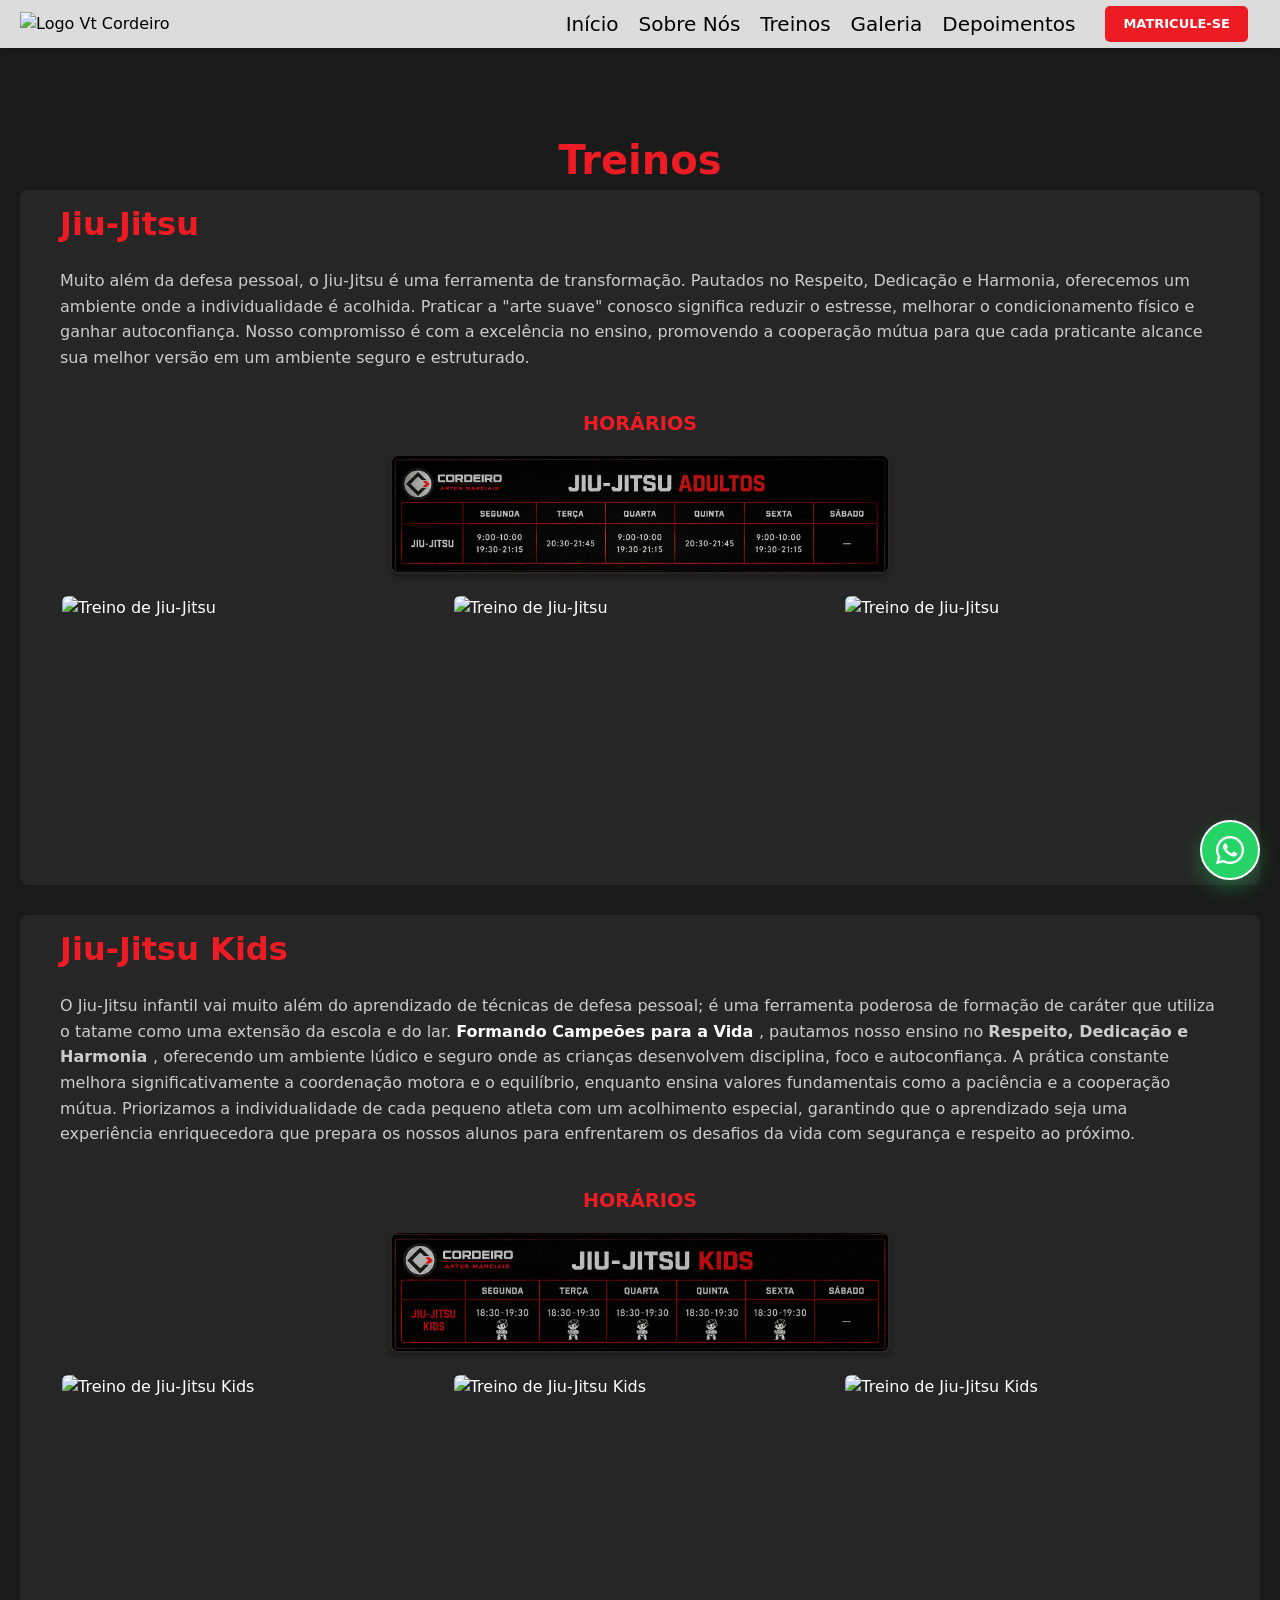
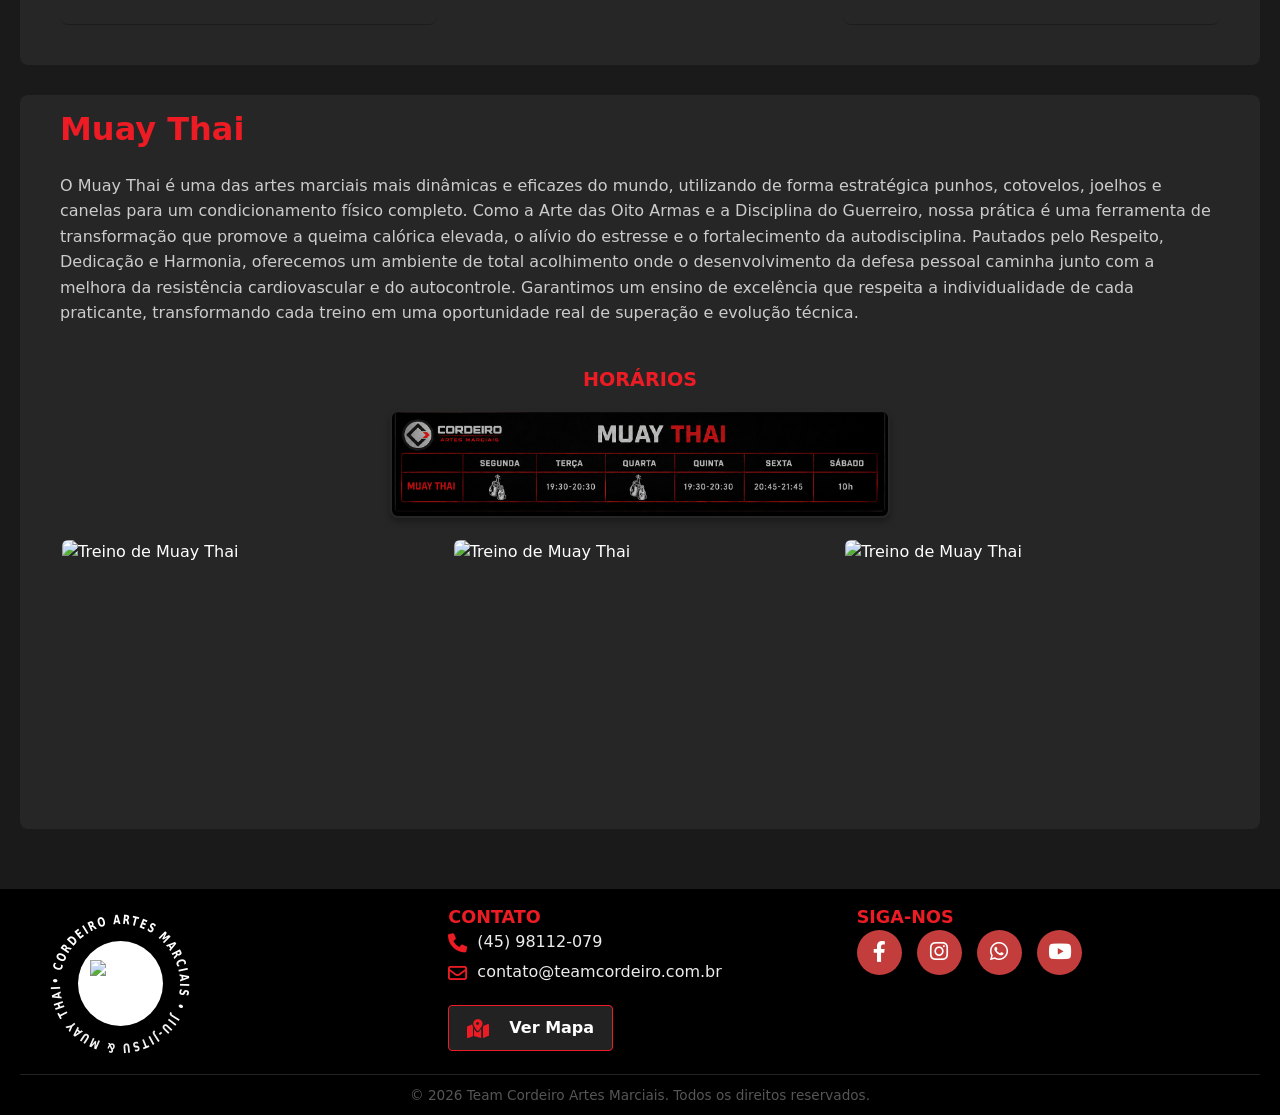
==== commit 9491e552: "horarios" ====
--- a/page/treinos.html
+++ b/page/treinos.html
@@ -78,7 +78,7 @@
 
             <div class="horario-container">
                 <h4>Horários</h4>
-                <img src="../css/imag/horario-jiujitsu.jpeg" alt="Horário das aulas de Jiu-Jitsu" class="horario-img">
+                <img src="../css/imag/horario-jiujitsu-adulto.png" alt="Horário das aulas de Jiu-Jitsu" class="horario-img">
             </div>
         </div>
 
@@ -112,7 +112,7 @@
 
             <div class="horario-container">
                 <h4>Horários</h4>
-                <img src="../css/imag/horario-kids.jpeg" alt="Horário das aulas de Jiu-Jitsu Kids" class="horario-img">
+                <img src="../css/imag/horario-jiujitsu-kids.png" alt="Horário das aulas de Jiu-Jitsu Kids" class="horario-img">
             </div>
         </div>
 
@@ -143,7 +143,7 @@
 
             <div class="horario-container">
                 <h4>Horários</h4>
-                <img src="../css/imag/horario-muaythai.jpeg" alt="Horário das aulas de Muay Thai" class="horario-img">
+                <img src="../css/imag/horario-muaythai1.png" alt="Horário das aulas de Muay Thai" class="horario-img">
             </div>
         </div>
     </section>
